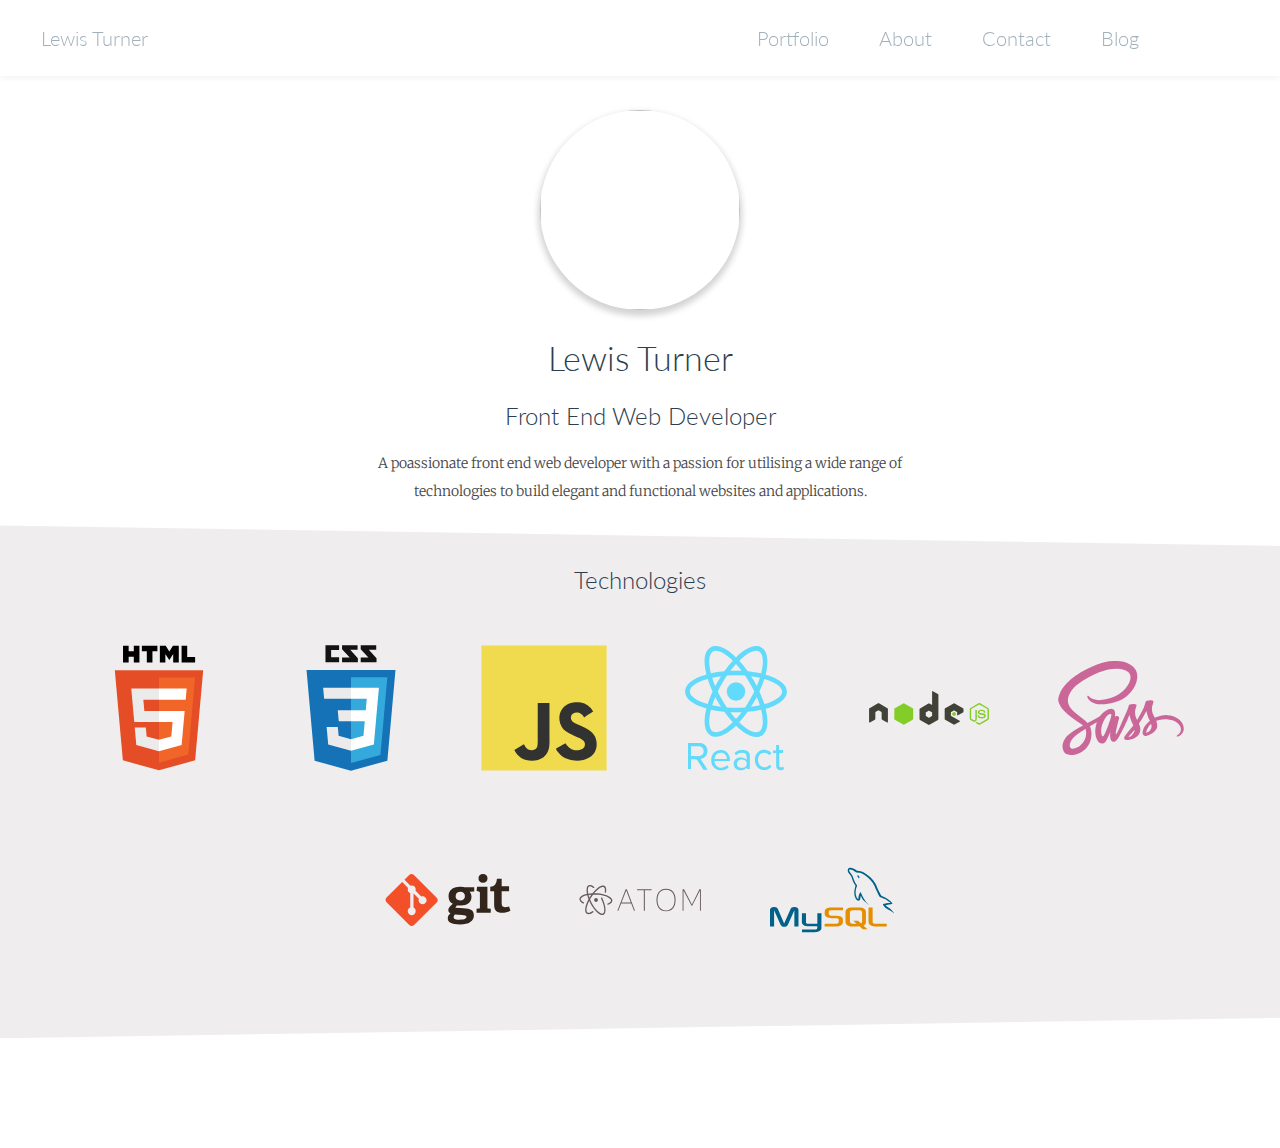
==== index.html @ ad84aa01 "added technologies" ====
<!DOCTYPE html>
<html>
  <head>
    <meta name="viewport" content="width=device-width, initial-scale=1.0">
    <link rel="stylesheet" href="https://fonts.googleapis.com/css?family=Lato|Merriweather">
    <link rel="stylesheet" href="css/normalize.css">
    <link rel="stylesheet" href="css/index.css">
    <title>Lewis Turner - Web Developer</title>
  </head>
  <body>
    <div class="mobileNavContainer">
      <div class="mobileTopBar">
        <a href="index.html">Lewis Turner</a>
        <div class="mobileNavButton closed">
          <div class="one"></div>
          <div class="two"></div>
          <div class="three"></div>
        </div>
      </div>
      <div class="mobileNavWrapper closed">
        <ul class="mobileNav">
          <li><a href="#">Portfolio</a></li>
          <li><a href="#">About</a></li>
          <li><a href="#">Contact</a></li>
          <li><a href="#">Blog</a></li>
        </ul>
      </div>
    </div>
    <div class="navContainer">
      <ul class="nav">
        <li class="name"><a href="index.html">Lewis Turner</a></li>
        <li><a href="#">Portfolio</a></li>
        <li><a href="#">About</a></li>
        <li><a href="#">Contact</a></li>
        <li><a href="#">Blog</a></li>
      </ul>
    </div>
    <div class="bodyContainer">
      <div class="section white header">
        <div class="content">
          <img src="img/me.jpg" class="me"/>
          <h1>Lewis Turner</h1>
          <h2>Front End Web Developer</h2>
          <p class="personalStatement">A poassionate front end web developer with a passion for utilising a wide range of technologies to build elegant and functional websites and applications.</p>
        </div>
      </div>
      <div class="section grey technologies">
        <h2>Technologies</h2>
        <div class="listOfTechnologies">
          <img src="./img/devicons/html5-original-wordmark.svg" class="devicon" />
          <img src="./img/devicons/css3-original-wordmark.svg" class="devicon" />
          <img src="./img/devicons/javascript-original.svg" class="devicon" />
          <img src="./img/devicons/react-original-wordmark.svg" class="devicon" />
          <img src="./img/devicons/nodejs-original-wordmark.svg" class="devicon" />
          <img src="./img/devicons/sass-original.svg" class="devicon" />
          <img src="./img/devicons/git-original-wordmark.svg" class="devicon" />
          <img src="./img/devicons/atom-original-wordmark.svg" class="devicon"/>
          <img src="./img/devicons/mysql-original-wordmark.svg" class="devicon" />
        </div>
      </div>
      <div class="section white header"></div>
      <div class="section grey"></div>
    </div>
    <script src="https://ajax.googleapis.com/ajax/libs/jquery/3.1.1/jquery.min.js"></script>
    <script src="js/index.js"></script>
  </body>
</html>
---- css/index.css ----
h1 {
  color: #2c3e50;
  font-family: "Lato", sans-serif;
  font-size: 34px;
  font-weight: 300; }

h2 {
  color: #2c3e50;
  font-family: "Lato", sans-serif;
  font-size: 24px;
  font-weight: 300; }

h3 {
  color: #2c3e50;
  font-family: "Lato", sans-serif;
  font-size: 20px;
  font-weight: 300; }

p {
  color: #474747;
  font-family: "Merriweather", sans-serif;
  font-size: 14px;
  font-weight: 300;
  line-height: 28px; }

a {
  color: #93ca44;
  font-family: "Lato", sans-serif;
  font-size: 20px;
  font-weight: 600;
  text-decoration: none; }

.listOfTechnologies {
  text-align: center; }
  .listOfTechnologies .devicon {
    width: 20%;
    padding: 10px 10px; }
    @media (min-width: 641px) {
      .listOfTechnologies .devicon {
        width: 15%;
        padding: 15px 15px; } }
    @media (min-width: 1025px) {
      .listOfTechnologies .devicon {
        width: 10%;
        padding: 30px 30px; } }

.section.grey {
  background-color: #efeded;
  clip-path: polygon(0 0%, 100% 4%, 100% 96%, 0% 100%); }

.bodyContainer {
  transition: transform .5s ease-out; }
  .bodyContainer.open {
    transform: translateX(-50%); }
  .bodyContainer.closed {
    transform: translateX(0); }
  .bodyContainer .header {
    margin-top: 60px !important; }

.navContainer {
  display: none; }

.mobileNavContainer {
  display: block;
  background-color: white;
  position: fixed;
  top: 0;
  width: 100%;
  z-index: 10; }
  .mobileNavContainer .mobileTopBar {
    height: 44px;
    box-shadow: 0 2px 6px rgba(0, 0, 0, 0.05);
    z-index: 5; }
    .mobileNavContainer .mobileTopBar a {
      color: #a1b1bc;
      font-weight: 300;
      display: inline-block;
      padding: 10px 25px;
      float: left; }
    .mobileNavContainer .mobileTopBar .mobileNavButton {
      display: inline-block;
      position: fixed;
      top: 0;
      right: 0;
      height: 44px;
      width: 44px;
      transition: margin-right .5s ease-out; }
      .mobileNavContainer .mobileTopBar .mobileNavButton.open {
        margin-right: 50%; }
        .mobileNavContainer .mobileTopBar .mobileNavButton.open .one {
          transform: rotate(405deg) translate(12px, 4px); }
        .mobileNavContainer .mobileTopBar .mobileNavButton.open .two {
          display: none; }
        .mobileNavContainer .mobileTopBar .mobileNavButton.open .three {
          transform: rotate(-405deg) translate(3px, 4px); }
      .mobileNavContainer .mobileTopBar .mobileNavButton.closed {
        margin-right: 0; }
        .mobileNavContainer .mobileTopBar .mobileNavButton.closed .two {
          display: block; }
      .mobileNavContainer .mobileTopBar .mobileNavButton .one, .mobileNavContainer .mobileTopBar .mobileNavButton .two, .mobileNavContainer .mobileTopBar .mobileNavButton .three {
        height: 5px;
        width: 35px;
        border-radius: 100px;
        background-color: #efeded;
        margin-top: 5px;
        transition: transform .5s ease-out; }
      .mobileNavContainer .mobileTopBar .mobileNavButton .one {
        margin-top: 9px; }
  .mobileNavContainer .mobileNavWrapper {
    box-shadow: 13px 0 10px 10px black;
    width: 50%;
    height: 100vh;
    position: fixed;
    right: 0;
    top: 0;
    transition: margin-right .5s ease-out;
    background-color: #474747; }
    .mobileNavContainer .mobileNavWrapper.closed {
      margin-right: -50%; }
    .mobileNavContainer .mobileNavWrapper.open {
      margin-right: 0; }
    .mobileNavContainer .mobileNavWrapper .mobileNav {
      display: flex;
      flex-direction: column;
      justify-content: flex-end;
      align-items: flex-end; }
      .mobileNavContainer .mobileNavWrapper .mobileNav li {
        list-style-type: none;
        padding: 10px 25px; }
        .mobileNavContainer .mobileNavWrapper .mobileNav li a {
          color: #a1b1bc;
          font-weight: 300; }
          .mobileNavContainer .mobileNavWrapper .mobileNav li a:hover {
            color: #1abc9c; }

@media (min-width: 641px) {
  .bodyContainer .header {
    margin-top: 110px !important; }

  .mobileNavContainer {
    display: none; }

  .navContainer {
    display: block;
    background-color: white;
    height: auto;
    float: none;
    box-shadow: 0 2px 6px rgba(0, 0, 0, 0.05);
    position: fixed;
    top: 0;
    width: 100%;
    z-index: 10; }
    .navContainer .nav {
      display: flex;
      flex-direction: row;
      justify-content: flex-end;
      margin-top: 0;
      margin-bottom: 0;
      padding: 16px;
      transition: padding 0.25s; }
      .navContainer .nav.notTop {
        padding-top: 0;
        padding-bottom: 0; }
      .navContainer .nav li {
        list-style-type: none;
        padding: 10px 25px; }
        .navContainer .nav li.name {
          margin-right: auto; }
        .navContainer .nav li a {
          color: #a1b1bc;
          font-weight: 300; }
          .navContainer .nav li a:hover {
            color: #1abc9c; } }
@media (min-width: 1025px) {
  body .navContainer .nav {
    margin-right: 100px; } }
.bodyContainer .section .content {
  text-align: center; }
.bodyContainer .section.header .me {
  height: 150px;
  width: 150px;
  border-radius: 100%;
  box-shadow: 0 4px 6px 2px lightGrey; }
.bodyContainer .section.header .personalStatement {
  margin: auto;
  padding-left: 10%;
  padding-right: 10%;
  margin-bottom: 20px; }
.bodyContainer .section.technologies h2 {
  padding-top: 40px;
  text-align: center; }
.bodyContainer .section.technologies .listOfTechnologies {
  padding-bottom: 40px; }

@media (min-width: 641px) {
  .bodyContainer .section.header .me {
    height: 200px;
    width: 200px; }
  .bodyContainer .section.header .personalStatement {
    width: 550px; } }

/*# sourceMappingURL=index.css.map */
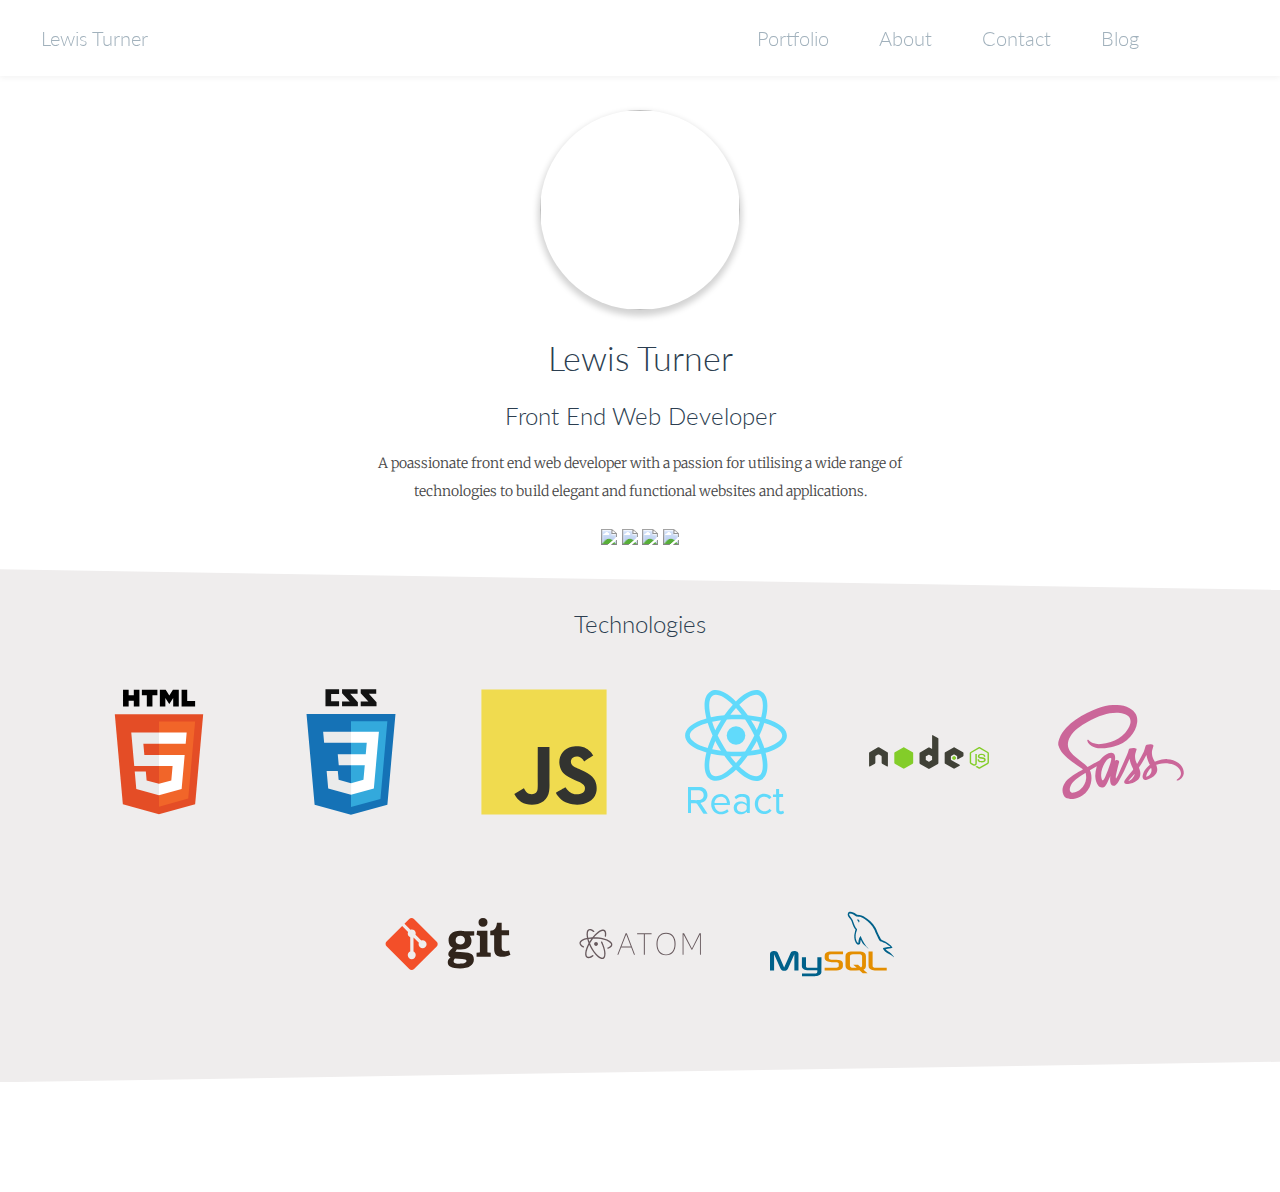
==== commit 682c2989: "added extra pages and links, seperated out nav.js into seperate file" ====
--- a/index.html
+++ b/index.html
@@ -19,20 +19,20 @@
       </div>
       <div class="mobileNavWrapper closed">
         <ul class="mobileNav">
-          <li><a href="#">Portfolio</a></li>
-          <li><a href="#">About</a></li>
-          <li><a href="#">Contact</a></li>
-          <li><a href="#">Blog</a></li>
+          <li><a href="./html/portfolio.html">Portfolio</a></li>
+          <li><a href="./html/about.html">About</a></li>
+          <li><a href="#" class="contact">Contact</a></li>
+          <li><a href="./html/blog.html">Blog</a></li>
         </ul>
       </div>
     </div>
     <div class="navContainer">
       <ul class="nav">
         <li class="name"><a href="index.html">Lewis Turner</a></li>
-        <li><a href="#">Portfolio</a></li>
-        <li><a href="#">About</a></li>
-        <li><a href="#">Contact</a></li>
-        <li><a href="#">Blog</a></li>
+        <li><a href="./html/portfolio.html">Portfolio</a></li>
+        <li><a href="./html/about.html">About</a></li>
+        <li><a href="#" class="contact">Contact</a></li>
+        <li><a href="./html/blog.html">Blog</a></li>
       </ul>
     </div>
     <div class="bodyContainer">
@@ -42,26 +42,39 @@
           <h1>Lewis Turner</h1>
           <h2>Front End Web Developer</h2>
           <p class="personalStatement">A poassionate front end web developer with a passion for utilising a wide range of technologies to build elegant and functional websites and applications.</p>
+          <a href="mailto:lewjturner@gmail.com" target="_blank"><img src="./img/devicons/at.svg" class="email"/></a>
+          <a href="https://github.com/lewjt" target="_blank"><img src="./img/devicons/github-original-wordmark.svg" class="github"/></a>
+          <a href="https://www.linkedin.com/in/lewis-turner-26796213b/" target="_blank"><img src="./img/devicons/In-2C-41px-R.png" class="linkedin" /></a>
+          <a href="https://www.instagram.com/lewjt/" target="_blank"><img src="./img/devicons/instagram.png" class="instagram"/></a>
         </div>
       </div>
       <div class="section grey technologies">
-        <h2>Technologies</h2>
-        <div class="listOfTechnologies">
-          <img src="./img/devicons/html5-original-wordmark.svg" class="devicon" />
-          <img src="./img/devicons/css3-original-wordmark.svg" class="devicon" />
-          <img src="./img/devicons/javascript-original.svg" class="devicon" />
-          <img src="./img/devicons/react-original-wordmark.svg" class="devicon" />
-          <img src="./img/devicons/nodejs-original-wordmark.svg" class="devicon" />
-          <img src="./img/devicons/sass-original.svg" class="devicon" />
-          <img src="./img/devicons/git-original-wordmark.svg" class="devicon" />
-          <img src="./img/devicons/atom-original-wordmark.svg" class="devicon"/>
-          <img src="./img/devicons/mysql-original-wordmark.svg" class="devicon" />
+        <div class="content">
+          <h2>Technologies</h2>
+          <div class="listOfTechnologies">
+            <img src="./img/devicons/html5-original-wordmark.svg" class="devicon" />
+            <img src="./img/devicons/css3-original-wordmark.svg" class="devicon" />
+            <img src="./img/devicons/javascript-original.svg" class="devicon" />
+            <img src="./img/devicons/react-original-wordmark.svg" class="devicon" />
+            <img src="./img/devicons/nodejs-original-wordmark.svg" class="devicon" />
+            <img src="./img/devicons/sass-original.svg" class="devicon" />
+            <img src="./img/devicons/git-original-wordmark.svg" class="devicon" />
+            <img src="./img/devicons/atom-original-wordmark.svg" class="devicon"/>
+            <img src="./img/devicons/mysql-original-wordmark.svg" class="devicon" />
+          </div>
         </div>
       </div>
-      <div class="section white header"></div>
-      <div class="section grey"></div>
+      <div class="section white header">
+        <div class="content">
+        </div>
+      </div>
+      <div class="section grey">
+        <div class="content">
+        </div>
+      </div>
     </div>
     <script src="https://ajax.googleapis.com/ajax/libs/jquery/3.1.1/jquery.min.js"></script>
     <script src="js/index.js"></script>
+    <script src="js/nav.js"></script>
   </body>
 </html>
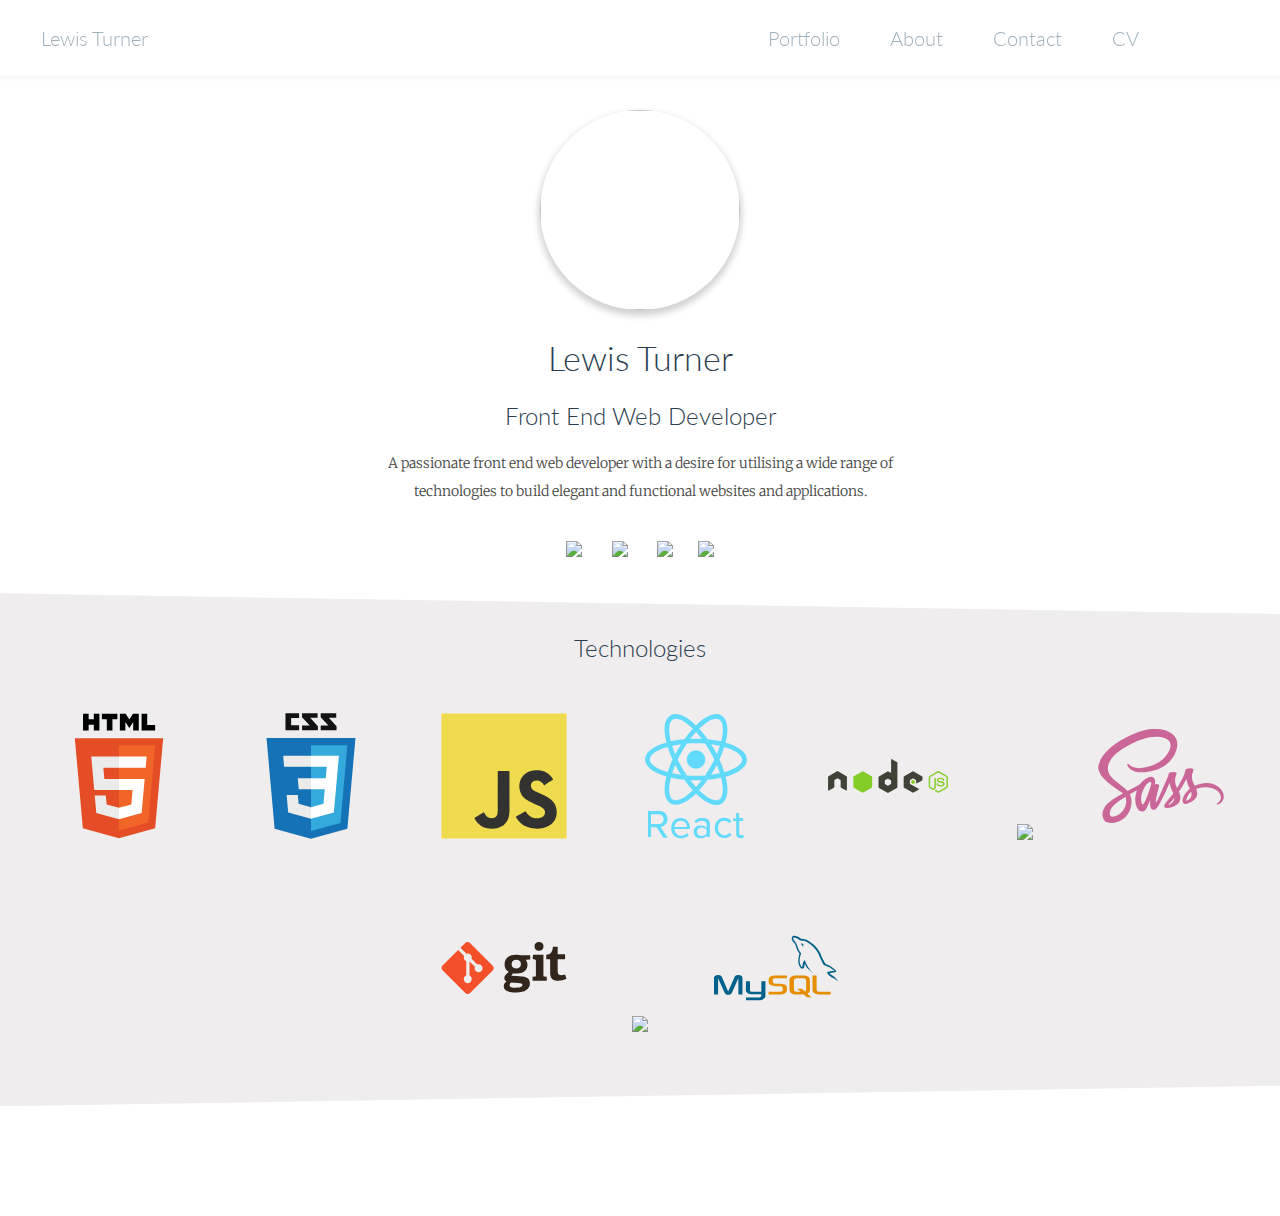
==== commit e12c86db: "added portfolio content and started styling and accordion" ====
--- a/index.html
+++ b/index.html
@@ -22,7 +22,7 @@
           <li><a href="./html/portfolio.html">Portfolio</a></li>
           <li><a href="./html/about.html">About</a></li>
           <li><a href="#" class="contact">Contact</a></li>
-          <li><a href="./html/blog.html">Blog</a></li>
+          <li><a href="CV.pdf" target="_">CV</a></li>
         </ul>
       </div>
     </div>
@@ -32,7 +32,7 @@
         <li><a href="./html/portfolio.html">Portfolio</a></li>
         <li><a href="./html/about.html">About</a></li>
         <li><a href="#" class="contact">Contact</a></li>
-        <li><a href="./html/blog.html">Blog</a></li>
+        <li><a href="CV.pdf" target="_blank">CV</a></li>
       </ul>
     </div>
     <div class="bodyContainer">
@@ -41,11 +41,13 @@
           <img src="img/me.jpg" class="me"/>
           <h1>Lewis Turner</h1>
           <h2>Front End Web Developer</h2>
-          <p class="personalStatement">A poassionate front end web developer with a passion for utilising a wide range of technologies to build elegant and functional websites and applications.</p>
-          <a href="mailto:lewjturner@gmail.com" target="_blank"><img src="./img/devicons/at.svg" class="email"/></a>
-          <a href="https://github.com/lewjt" target="_blank"><img src="./img/devicons/github-original-wordmark.svg" class="github"/></a>
-          <a href="https://www.linkedin.com/in/lewis-turner-26796213b/" target="_blank"><img src="./img/devicons/In-2C-41px-R.png" class="linkedin" /></a>
-          <a href="https://www.instagram.com/lewjt/" target="_blank"><img src="./img/devicons/instagram.png" class="instagram"/></a>
+          <p class="personalStatement">A passionate front end web developer with a desire for utilising a wide range of technologies to build elegant and functional websites and applications.</p>
+          <div class="contactDiv">
+            <a href="mailto:lewis@lewiscodes.com" target="_blank"><img src="./img/devicons/at.svg" class="email"/></a>
+            <a href="https://github.com/lewjt" target="_blank"><img src="./img/devicons/github-original-wordmark.svg" class="github"/></a>
+            <a href="https://www.linkedin.com/in/lewis-turner-26796213b/" target="_blank"><img src="./img/devicons/In-2C-41px-R.png" class="linkedin" /></a>
+            <a href="https://www.instagram.com/lewjt/" target="_blank"><img src="./img/devicons/instagram.png" class="instagram"/></a>
+          </div>
         </div>
       </div>
       <div class="section grey technologies">
@@ -57,9 +59,10 @@
             <img src="./img/devicons/javascript-original.svg" class="devicon" />
             <img src="./img/devicons/react-original-wordmark.svg" class="devicon" />
             <img src="./img/devicons/nodejs-original-wordmark.svg" class="devicon" />
+            <img src="./img/devicons/jquery-original-wordmark.svg" class="devicon" />
             <img src="./img/devicons/sass-original.svg" class="devicon" />
             <img src="./img/devicons/git-original-wordmark.svg" class="devicon" />
-            <img src="./img/devicons/atom-original-wordmark.svg" class="devicon"/>
+            <img src="./img/devicons/visualstudio-plain-wordmark.svg" class="devicon"/>
             <img src="./img/devicons/mysql-original-wordmark.svg" class="devicon" />
           </div>
         </div>
--- a/css/index.css
+++ b/css/index.css
@@ -2,63 +2,81 @@
   color: #2c3e50;
   font-family: "Lato", sans-serif;
   font-size: 34px;
-  font-weight: 300; }
+  font-weight: 300;
+}
 
 h2 {
   color: #2c3e50;
   font-family: "Lato", sans-serif;
   font-size: 24px;
-  font-weight: 300; }
+  font-weight: 300;
+}
 
 h3 {
   color: #2c3e50;
   font-family: "Lato", sans-serif;
   font-size: 20px;
-  font-weight: 300; }
+  font-weight: 300;
+}
 
 p {
   color: #474747;
   font-family: "Merriweather", sans-serif;
   font-size: 14px;
   font-weight: 300;
-  line-height: 28px; }
+  line-height: 28px;
+}
 
 a {
   color: #93ca44;
+  cursor: pointer;
   font-family: "Lato", sans-serif;
   font-size: 20px;
   font-weight: 600;
-  text-decoration: none; }
+  text-decoration: none;
+}
 
 .listOfTechnologies {
-  text-align: center; }
+  text-align: center;
+}
+.listOfTechnologies .devicon {
+  width: 20%;
+  padding: 10px 10px;
+}
+@media (min-width: 641px) {
   .listOfTechnologies .devicon {
-    width: 20%;
-    padding: 10px 10px; }
-    @media (min-width: 641px) {
-      .listOfTechnologies .devicon {
-        width: 15%;
-        padding: 15px 15px; } }
-    @media (min-width: 1025px) {
-      .listOfTechnologies .devicon {
-        width: 10%;
-        padding: 30px 30px; } }
+    width: 15%;
+    padding: 15px 15px;
+  }
+}
+@media (min-width: 1025px) {
+  .listOfTechnologies .devicon {
+    width: 10%;
+    padding: 30px 30px;
+  }
+}
 
 .section.grey {
   background-color: #efeded;
-  clip-path: polygon(0 0%, 100% 4%, 100% 96%, 0% 100%); }
+  clip-path: polygon(0 0%, 100% 4%, 100% 96%, 0% 100%);
+}
 
 .bodyContainer {
-  transition: transform .5s ease-out; }
-  .bodyContainer.open {
-    transform: translateX(-50%); }
-  .bodyContainer.closed {
-    transform: translateX(0); }
-  .bodyContainer .header {
-    margin-top: 60px !important; }
+  transition: transform 0.5s ease-out;
+}
+.bodyContainer.open {
+  transform: translateX(-50%);
+}
+.bodyContainer.closed {
+  transform: translateX(0);
+}
+.bodyContainer .header {
+  margin-top: 60px !important;
+}
 
 .navContainer {
-  display: none; }
+  display: none;
+}
 
 .mobileNavContainer {
   display: block;
@@ -66,79 +84,100 @@
   position: fixed;
   top: 0;
   width: 100%;
-  z-index: 10; }
-  .mobileNavContainer .mobileTopBar {
-    height: 44px;
-    box-shadow: 0 2px 6px rgba(0, 0, 0, 0.05);
-    z-index: 5; }
-    .mobileNavContainer .mobileTopBar a {
-      color: #a1b1bc;
-      font-weight: 300;
-      display: inline-block;
-      padding: 10px 25px;
-      float: left; }
-    .mobileNavContainer .mobileTopBar .mobileNavButton {
-      display: inline-block;
-      position: fixed;
-      top: 0;
-      right: 0;
-      height: 44px;
-      width: 44px;
-      transition: margin-right .5s ease-out; }
-      .mobileNavContainer .mobileTopBar .mobileNavButton.open {
-        margin-right: 50%; }
-        .mobileNavContainer .mobileTopBar .mobileNavButton.open .one {
-          transform: rotate(405deg) translate(12px, 4px); }
-        .mobileNavContainer .mobileTopBar .mobileNavButton.open .two {
-          display: none; }
-        .mobileNavContainer .mobileTopBar .mobileNavButton.open .three {
-          transform: rotate(-405deg) translate(3px, 4px); }
-      .mobileNavContainer .mobileTopBar .mobileNavButton.closed {
-        margin-right: 0; }
-        .mobileNavContainer .mobileTopBar .mobileNavButton.closed .two {
-          display: block; }
-      .mobileNavContainer .mobileTopBar .mobileNavButton .one, .mobileNavContainer .mobileTopBar .mobileNavButton .two, .mobileNavContainer .mobileTopBar .mobileNavButton .three {
-        height: 5px;
-        width: 35px;
-        border-radius: 100px;
-        background-color: #efeded;
-        margin-top: 5px;
-        transition: transform .5s ease-out; }
-      .mobileNavContainer .mobileTopBar .mobileNavButton .one {
-        margin-top: 9px; }
-  .mobileNavContainer .mobileNavWrapper {
-    box-shadow: 13px 0 10px 10px black;
-    width: 50%;
-    height: 100vh;
-    position: fixed;
-    right: 0;
-    top: 0;
-    transition: margin-right .5s ease-out;
-    background-color: #474747; }
-    .mobileNavContainer .mobileNavWrapper.closed {
-      margin-right: -50%; }
-    .mobileNavContainer .mobileNavWrapper.open {
-      margin-right: 0; }
-    .mobileNavContainer .mobileNavWrapper .mobileNav {
-      display: flex;
-      flex-direction: column;
-      justify-content: flex-end;
-      align-items: flex-end; }
-      .mobileNavContainer .mobileNavWrapper .mobileNav li {
-        list-style-type: none;
-        padding: 10px 25px; }
-        .mobileNavContainer .mobileNavWrapper .mobileNav li a {
-          color: #a1b1bc;
-          font-weight: 300; }
-          .mobileNavContainer .mobileNavWrapper .mobileNav li a:hover {
-            color: #1abc9c; }
+  z-index: 10;
+}
+.mobileNavContainer .mobileTopBar {
+  height: 44px;
+  box-shadow: 0 2px 6px rgba(0, 0, 0, 0.05);
+  z-index: 5;
+}
+.mobileNavContainer .mobileTopBar a {
+  color: #a1b1bc;
+  font-weight: 300;
+  display: inline-block;
+  padding: 10px 25px;
+  float: left;
+}
+.mobileNavContainer .mobileTopBar .mobileNavButton {
+  display: inline-block;
+  position: fixed;
+  top: 0;
+  right: 0;
+  height: 44px;
+  width: 44px;
+  transition: margin-right 0.5s ease-out;
+}
+.mobileNavContainer .mobileTopBar .mobileNavButton.open {
+  margin-right: 50%;
+}
+.mobileNavContainer .mobileTopBar .mobileNavButton.open .one {
+  transform: rotate(405deg) translate(12px, 4px);
+}
+.mobileNavContainer .mobileTopBar .mobileNavButton.open .two {
+  display: none;
+}
+.mobileNavContainer .mobileTopBar .mobileNavButton.open .three {
+  transform: rotate(-405deg) translate(3px, 4px);
+}
+.mobileNavContainer .mobileTopBar .mobileNavButton.closed {
+  margin-right: 0;
+}
+.mobileNavContainer .mobileTopBar .mobileNavButton.closed .two {
+  display: block;
+}
+.mobileNavContainer .mobileTopBar .mobileNavButton .one, .mobileNavContainer .mobileTopBar .mobileNavButton .two, .mobileNavContainer .mobileTopBar .mobileNavButton .three {
+  height: 5px;
+  width: 35px;
+  border-radius: 100px;
+  background-color: #efeded;
+  margin-top: 5px;
+  transition: transform 0.5s ease-out;
+}
+.mobileNavContainer .mobileTopBar .mobileNavButton .one {
+  margin-top: 9px;
+}
+.mobileNavContainer .mobileNavWrapper {
+  box-shadow: 13px 0 10px 10px black;
+  width: 50%;
+  height: 100vh;
+  position: fixed;
+  right: 0;
+  top: 0;
+  transition: margin-right 0.5s ease-out;
+  background-color: #474747;
+}
+.mobileNavContainer .mobileNavWrapper.closed {
+  margin-right: -50%;
+}
+.mobileNavContainer .mobileNavWrapper.open {
+  margin-right: 0;
+}
+.mobileNavContainer .mobileNavWrapper .mobileNav {
+  display: flex;
+  flex-direction: column;
+  justify-content: flex-end;
+  align-items: flex-end;
+}
+.mobileNavContainer .mobileNavWrapper .mobileNav li {
+  list-style-type: none;
+  padding: 10px 25px;
+}
+.mobileNavContainer .mobileNavWrapper .mobileNav li a {
+  color: #a1b1bc;
+  font-weight: 300;
+}
+.mobileNavContainer .mobileNavWrapper .mobileNav li a:hover {
+  color: #1abc9c;
+}
 
 @media (min-width: 641px) {
   .bodyContainer .header {
-    margin-top: 110px !important; }
+    margin-top: 110px !important;
+  }
 
   .mobileNavContainer {
-    display: none; }
+    display: none;
+  }
 
   .navContainer {
     display: block;
@@ -149,54 +188,93 @@
     position: fixed;
     top: 0;
     width: 100%;
-    z-index: 10; }
-    .navContainer .nav {
-      display: flex;
-      flex-direction: row;
-      justify-content: flex-end;
-      margin-top: 0;
-      margin-bottom: 0;
-      padding: 16px;
-      transition: padding 0.25s; }
-      .navContainer .nav.notTop {
-        padding-top: 0;
-        padding-bottom: 0; }
-      .navContainer .nav li {
-        list-style-type: none;
-        padding: 10px 25px; }
-        .navContainer .nav li.name {
-          margin-right: auto; }
-        .navContainer .nav li a {
-          color: #a1b1bc;
-          font-weight: 300; }
-          .navContainer .nav li a:hover {
-            color: #1abc9c; } }
+    z-index: 10;
+  }
+  .navContainer .nav {
+    display: flex;
+    flex-direction: row;
+    justify-content: flex-end;
+    margin-top: 0;
+    margin-bottom: 0;
+    padding: 16px;
+    transition: padding 0.25s;
+  }
+  .navContainer .nav.notTop {
+    padding-top: 0;
+    padding-bottom: 0;
+  }
+  .navContainer .nav li {
+    list-style-type: none;
+    padding: 10px 25px;
+  }
+  .navContainer .nav li.name {
+    margin-right: auto;
+  }
+  .navContainer .nav li a {
+    color: #a1b1bc;
+    font-weight: 300;
+  }
+  .navContainer .nav li a:hover {
+    color: #1abc9c;
+  }
+}
 @media (min-width: 1025px) {
   body .navContainer .nav {
-    margin-right: 100px; } }
+    margin-right: 100px;
+  }
+}
 .bodyContainer .section .content {
-  text-align: center; }
+  text-align: center;
+}
 .bodyContainer .section.header .me {
-  height: 150px;
-  width: 150px;
+  height: 135px;
+  width: 135px;
   border-radius: 100%;
-  box-shadow: 0 4px 6px 2px lightGrey; }
+  box-shadow: 0 4px 6px 2px lightGrey;
+}
+.bodyContainer .section.header .github {
+  width: 40px;
+  margin-right: 25px;
+}
+.bodyContainer .section.header .email {
+  width: 40px;
+  margin-right: 25px;
+}
+.bodyContainer .section.header .instagram {
+  width: 40px;
+  margin-left: 20px;
+}
 .bodyContainer .section.header .personalStatement {
   margin: auto;
   padding-left: 10%;
   padding-right: 10%;
-  margin-bottom: 20px; }
+  margin-bottom: 20px;
+}
+.bodyContainer .section.header .contactDiv {
+  border: 2px solid white;
+  display: inline-block;
+  padding: 10px;
+  transition: border-color 0.5s;
+}
+.bodyContainer .section.header .contactDiv.flash {
+  border-color: red;
+}
 .bodyContainer .section.technologies h2 {
   padding-top: 40px;
-  text-align: center; }
+  text-align: center;
+}
 .bodyContainer .section.technologies .listOfTechnologies {
-  padding-bottom: 40px; }
+  padding-bottom: 40px;
+}
 
 @media (min-width: 641px) {
   .bodyContainer .section.header .me {
     height: 200px;
-    width: 200px; }
+    width: 200px;
+  }
   .bodyContainer .section.header .personalStatement {
-    width: 550px; } }
+    width: 550px;
+  }
+}
 
 /*# sourceMappingURL=index.css.map */
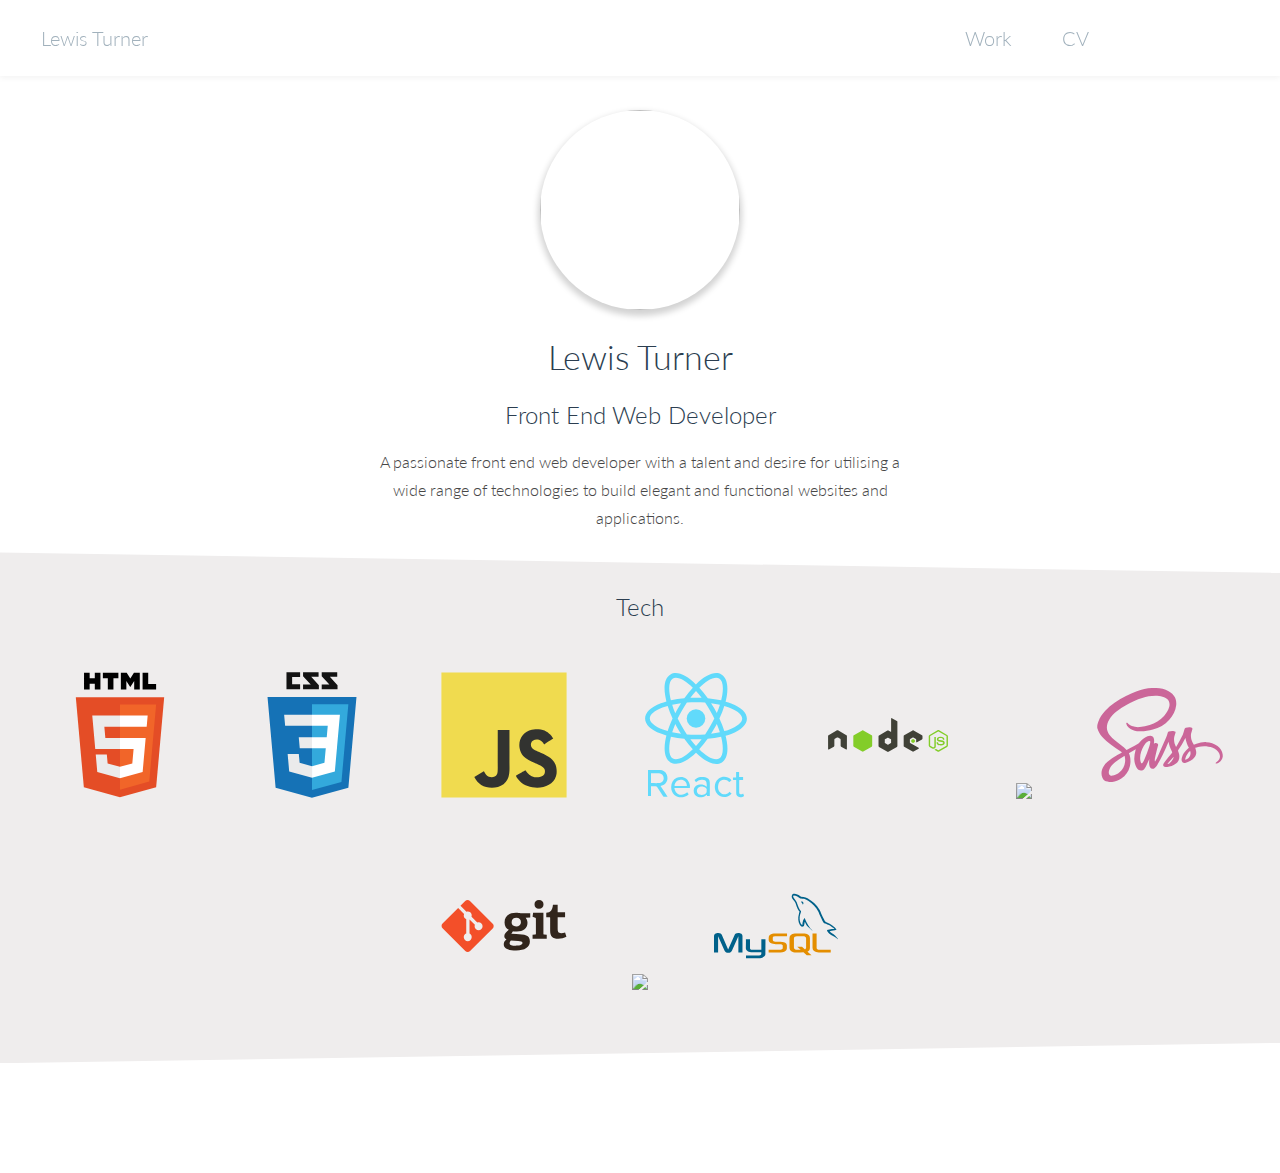
==== commit cc5146f1: "site tidy, replace svg with fontawesome" ====
--- a/index.html
+++ b/index.html
@@ -1,8 +1,10 @@
 <!DOCTYPE html>
 <html>
   <head>
+    <link rel="shortcut icon" href="./favicon.ico" type="image/x-icon">
     <meta name="viewport" content="width=device-width, initial-scale=1.0">
-    <link rel="stylesheet" href="https://fonts.googleapis.com/css?family=Lato|Merriweather">
+    <link rel="stylesheet" href="https://use.fontawesome.com/releases/v5.7.2/css/all.css" integrity="sha384-fnmOCqbTlWIlj8LyTjo7mOUStjsKC4pOpQbqyi7RrhN7udi9RwhKkMHpvLbHG9Sr" crossorigin="anonymous">
+    <link rel="stylesheet" href="https://fonts.googleapis.com/css?family=Lato">
     <link rel="stylesheet" href="css/normalize.css">
     <link rel="stylesheet" href="css/index.css">
     <title>Lewis Turner - Web Developer</title>
@@ -19,40 +21,36 @@
       </div>
       <div class="mobileNavWrapper closed">
         <ul class="mobileNav">
-          <li><a href="./html/portfolio.html">Portfolio</a></li>
-          <li><a href="./html/about.html">About</a></li>
-          <li><a href="#" class="contact">Contact</a></li>
-          <li><a href="CV.pdf" target="_">CV</a></li>
+        <li><a href="./html/portfolio.html">Work</a></li>
+        <li><a href="CV.pdf" target="_blank">CV</a></li>
+        <li><a href="mailto:lewis@lewiscodes.com" target="_blank"><i class="fas fa-at"></i></a></li>
+        <li><a href="https://github.com/lewiscodes" target="_blank"><i class="fab fa-github"></i></a></li>
+        <li><a href="https://www.linkedin.com/in/lewis-turner-26796213b/" target="_blank"><i class="fab fa-linkedin"></i></a></li>
         </ul>
       </div>
     </div>
     <div class="navContainer">
       <ul class="nav">
-        <li class="name"><a href="index.html">Lewis Turner</a></li>
-        <li><a href="./html/portfolio.html">Portfolio</a></li>
-        <li><a href="./html/about.html">About</a></li>
-        <li><a href="#" class="contact">Contact</a></li>
+        <li class="name"><a>Lewis Turner</a></li>
+        <li><a href="./html/portfolio.html">Work</a></li>
         <li><a href="CV.pdf" target="_blank">CV</a></li>
+        <li><a href="mailto:lewis@lewiscodes.com" target="_blank"><i class="fas fa-at"></i></a></li>
+        <li><a href="https://github.com/lewiscodes" target="_blank"><i class="fab fa-github"></i></a></li>
+        <li><a href="https://www.linkedin.com/in/lewis-turner-26796213b/" target="_blank"><i class="fab fa-linkedin"></i></a></li>
       </ul>
     </div>
     <div class="bodyContainer">
       <div class="section white header">
         <div class="content">
-          <img src="img/me.jpg" class="me"/>
+          <img src="img/me_img.jpg" class="me"/>
           <h1>Lewis Turner</h1>
           <h2>Front End Web Developer</h2>
-          <p class="personalStatement">A passionate front end web developer with a desire for utilising a wide range of technologies to build elegant and functional websites and applications.</p>
-          <div class="contactDiv">
-            <a href="mailto:lewis@lewiscodes.com" target="_blank"><img src="./img/devicons/at.svg" class="email"/></a>
-            <a href="https://github.com/lewjt" target="_blank"><img src="./img/devicons/github-original-wordmark.svg" class="github"/></a>
-            <a href="https://www.linkedin.com/in/lewis-turner-26796213b/" target="_blank"><img src="./img/devicons/In-2C-41px-R.png" class="linkedin" /></a>
-            <a href="https://www.instagram.com/lewjt/" target="_blank"><img src="./img/devicons/instagram.png" class="instagram"/></a>
-          </div>
+          <p class="personalStatement">A passionate front end web developer with a talent and desire for utilising a wide range of technologies to build elegant and functional websites and applications.</p>
         </div>
       </div>
       <div class="section grey technologies">
         <div class="content">
-          <h2>Technologies</h2>
+          <h2>Tech</h2>
           <div class="listOfTechnologies">
             <img src="./img/devicons/html5-original-wordmark.svg" class="devicon" />
             <img src="./img/devicons/css3-original-wordmark.svg" class="devicon" />
--- a/css/index.css
+++ b/css/index.css
@@ -1,28 +1,33 @@
+* {
+  font-family: "Lato", sans-serif;
+}
+
 h1 {
   color: #2c3e50;
-  font-family: "Lato", sans-serif;
   font-size: 34px;
   font-weight: 300;
 }
 
 h2 {
   color: #2c3e50;
-  font-family: "Lato", sans-serif;
-  font-size: 24px;
-  font-weight: 300;
+  font-size: 18px;
+  font-weight: 300;
+}
+@media (min-width: 641px) {
+  h2 {
+    font-size: 24px;
+  }
 }
 
 h3 {
   color: #2c3e50;
-  font-family: "Lato", sans-serif;
   font-size: 20px;
   font-weight: 300;
 }
 
 p {
   color: #474747;
-  font-family: "Merriweather", sans-serif;
-  font-size: 14px;
+  font-size: 16px;
   font-weight: 300;
   line-height: 28px;
 }
@@ -30,7 +35,6 @@
 a {
   color: #93ca44;
   cursor: pointer;
-  font-family: "Lato", sans-serif;
   font-size: 20px;
   font-weight: 600;
   text-decoration: none;
@@ -218,11 +222,6 @@
     color: #1abc9c;
   }
 }
-@media (min-width: 1025px) {
-  body .navContainer .nav {
-    margin-right: 100px;
-  }
-}
 .bodyContainer .section .content {
   text-align: center;
 }
@@ -250,15 +249,6 @@
   padding-right: 10%;
   margin-bottom: 20px;
 }
-.bodyContainer .section.header .contactDiv {
-  border: 2px solid white;
-  display: inline-block;
-  padding: 10px;
-  transition: border-color 0.5s;
-}
-.bodyContainer .section.header .contactDiv.flash {
-  border-color: red;
-}
 .bodyContainer .section.technologies h2 {
   padding-top: 40px;
   text-align: center;
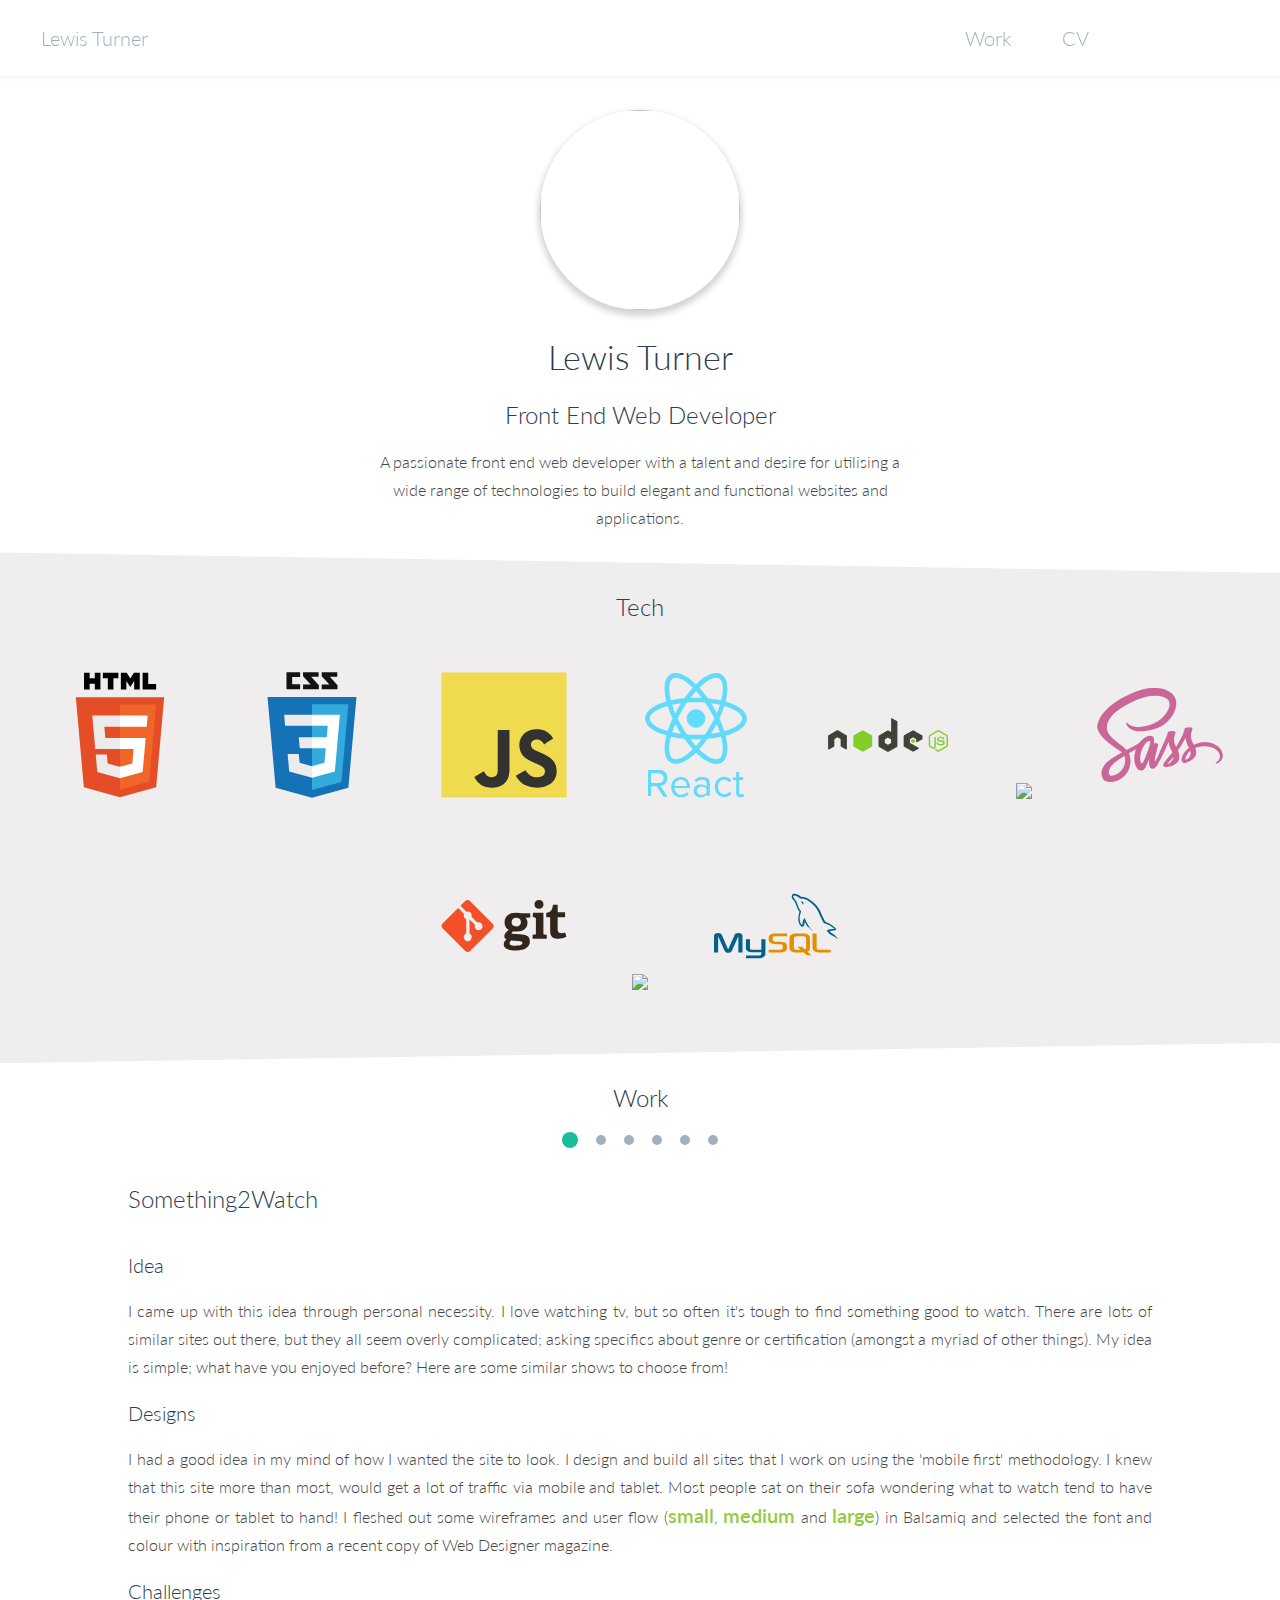
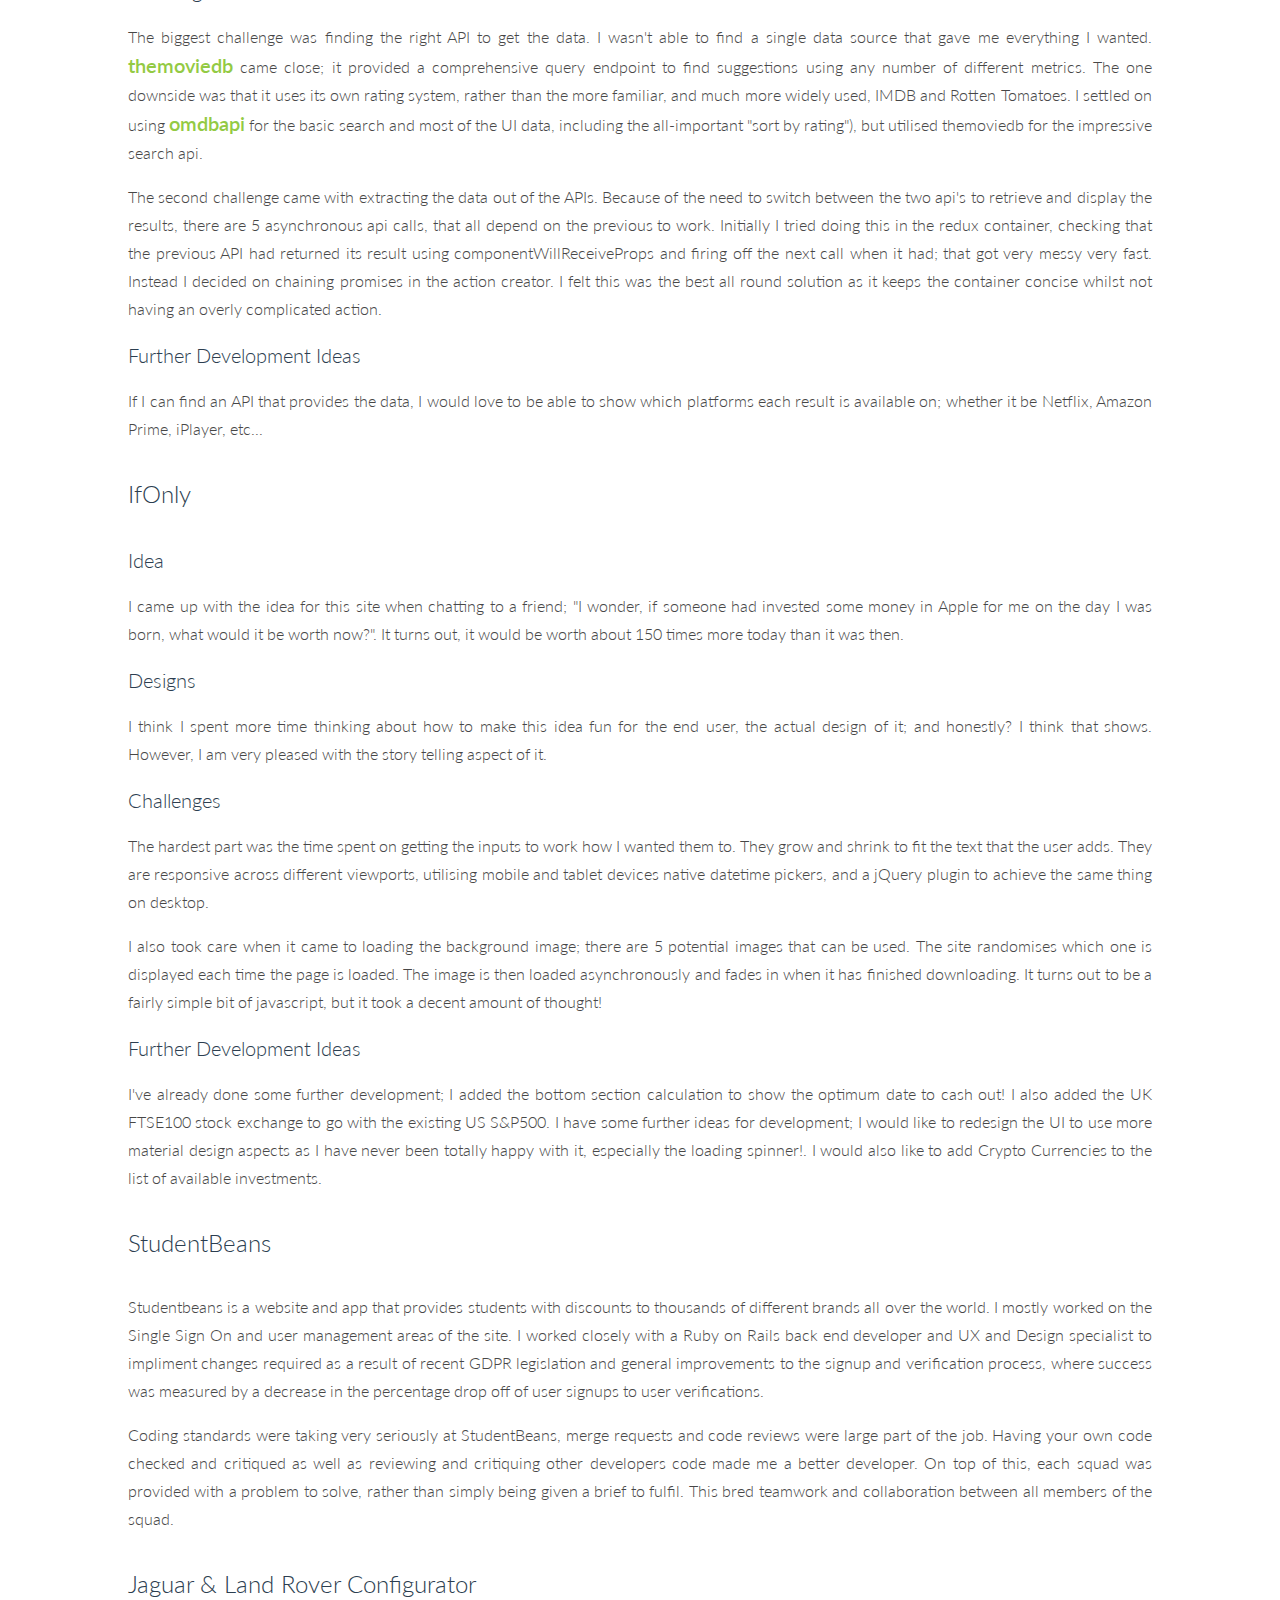
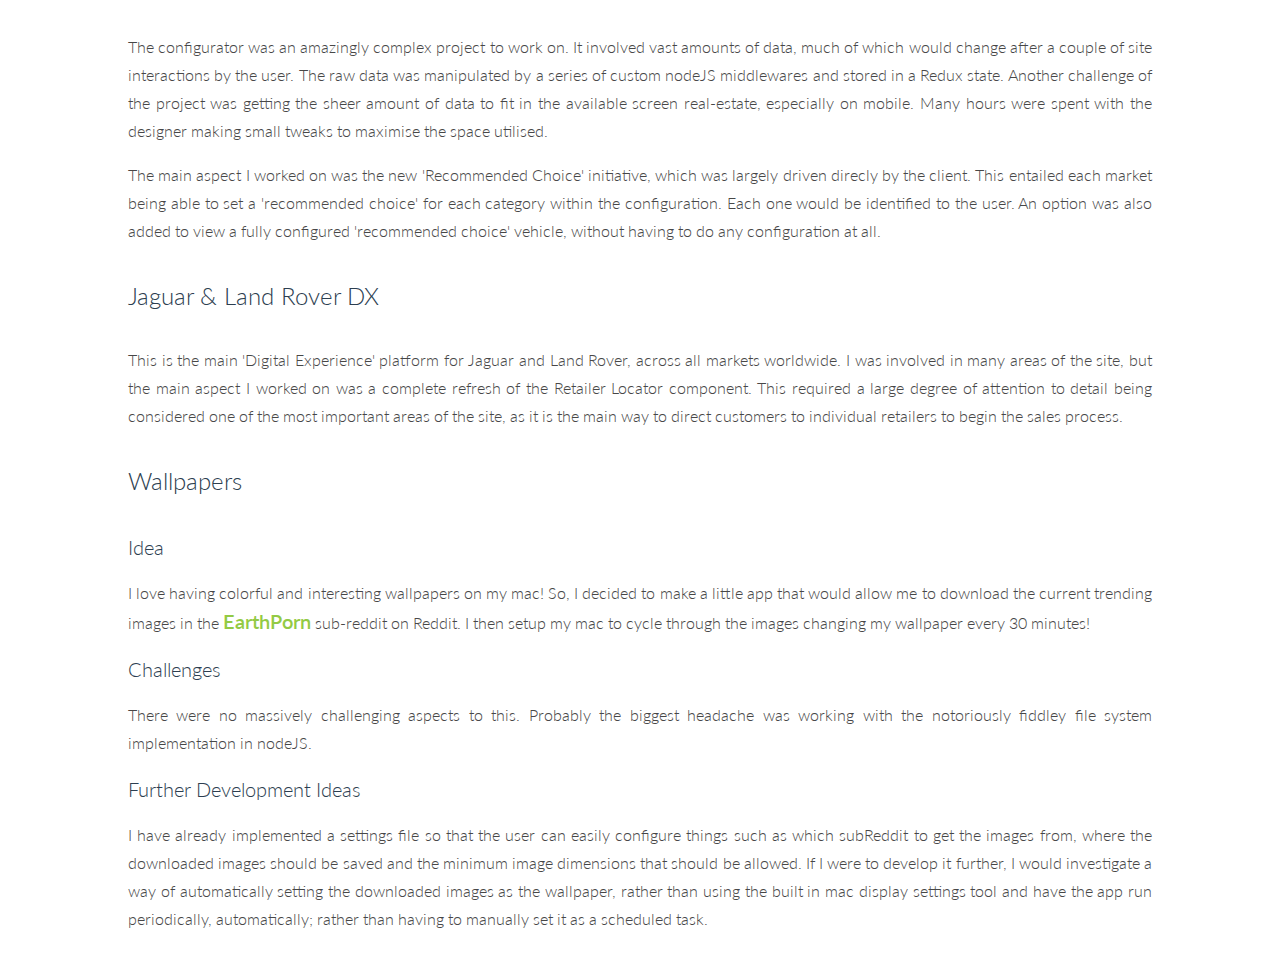
==== commit 57228c6e: "added devicons to carousel, removed protfolio and unused images" ====
--- a/index.html
+++ b/index.html
@@ -32,7 +32,7 @@
     <div class="navContainer">
       <ul class="nav">
         <li class="name"><a>Lewis Turner</a></li>
-        <li><a href="./html/portfolio.html">Work</a></li>
+        <li><a class="work" href="javascript:void(0)">Work</a></li>
         <li><a href="CV.pdf" target="_blank">CV</a></li>
         <li><a href="mailto:lewis@lewiscodes.com" target="_blank"><i class="fas fa-at"></i></a></li>
         <li><a href="https://github.com/lewiscodes" target="_blank"><i class="fab fa-github"></i></a></li>
@@ -65,12 +65,152 @@
           </div>
         </div>
       </div>
-      <div class="section white header">
-        <div class="content">
-        </div>
-      </div>
-      <div class="section grey">
-        <div class="content">
+      <div class="section white work">
+        <div class="content" style="height: 100vh">
+          <h2>Work</h2>
+          <div class="slider">
+            <div class="controlBar">
+              <a href="javascript:void(0)" class="control_prev"><i class="fas fa-arrow-circle-right fa-3x"></i></a>
+              <div class="dots">
+                <span class="dot dot1 selected"></span>
+                <span class="dot dot2"></span>
+                <span class="dot dot3"></span>
+                <span class="dot dot4"></span>
+                <span class="dot dot5"></span>
+                <span class="dot dot6"></span>
+              </div>
+              <a href="javascript:void(0)" class="control_next"><i class="fas fa-arrow-circle-right fa-3x"></i></a>
+            </div>
+            <ul class="clearfix">
+              <li class="slide slide1">
+                <div class="slideContent">
+                  <div class="titleBar">
+                    <div class="title">
+                      <h2>Something2Watch</h2>
+                      <a href="http://www.something2watch.com" target="_blank"><i class="fas fa-external-link-alt fa-lg"></i></a>
+                      <a href="https://github.com/lewiscodes/something2Watch" target="_blank"><i class="fab fa-github fa-lg"></i></a>
+                    </div>
+                    <div class="tech">
+                      <i class="fab fa-react fa-2x"></i>
+                      <i class="fab fa-css3-alt fa-2x"></i>
+                    </div>
+                  </div>
+                  <div>
+                    <h3>Idea</h3>
+                    <p>I came up with this idea through personal necessity. I love watching tv, but so often it's tough to find something good to watch. There are lots of similar sites out there, but they all seem overly complicated; asking specifics about genre or certification (amongst a myriad of other things). My idea is simple; what have you enjoyed before? Here are some similar shows to choose from!</p>
+                    <h3>Designs</h3>
+                    <p>I had a good idea in my mind of how I wanted the site to look. I design and build all sites that I work on using the 'mobile first' methodology. I knew that this site more than most, would get a lot of traffic via mobile and tablet. Most people sat on their sofa wondering what to watch tend to have their phone or tablet to hand! I fleshed out some wireframes and user flow (<a href='../img/something2watch/Something2Watch_small.pdf' target="_">small</a>, <a href='../img/something2watch/Something2Watch_medium.pdf' target="_">medium</a> and <a href='../img/something2watch/Something2Watch_large.pdf' target="_">large</a>) in Balsamiq and selected the font and colour with inspiration from a recent copy of Web Designer magazine.</p>
+                    <h3>Challenges</h3>
+                    <p>The biggest challenge was finding the right API to get the data. I wasn't able to find a single data source that gave me everything I wanted. <a href="https://developers.themoviedb.org/3" target="_">themoviedb</a> came close; it provided a comprehensive query endpoint to find suggestions using any number of different metrics. The one downside was that it uses its own rating system, rather than the more familiar, and much more widely used, IMDB and Rotten Tomatoes. I settled on using <a href="http://www.omdbapi.com/" target"_">omdbapi</a> for the basic search and most of the UI data, including the all-important "sort by rating"), but utilised themoviedb for the impressive search api.</p>
+                    <p>The second challenge came with extracting the data out of the APIs. Because of the need to switch between the two api's to retrieve and display the results, there are 5 asynchronous api calls, that all depend on the previous to work. Initially I tried doing this in the redux container, checking that the previous API had returned its result using componentWillReceiveProps and firing off the next call when it had; that got very messy very fast. Instead I decided on chaining promises in the action creator. I felt this was the best all round solution as it keeps the container concise whilst not having an overly complicated action.</p>
+                    <h3>Further Development Ideas</h3>
+                    <p>If I can find an API that provides the data, I would love to be able to show which platforms each result is available on; whether it be Netflix, Amazon Prime, iPlayer, etc...</p>
+                  </div>
+                </div>
+              </li>
+              <li class="slide slide2">
+                <div class="slideContent">
+                  <div class="titleBar">
+                    <div class="title">
+                      <h2>IfOnly</h2>
+                      <a href="http://www.ifonly.xyz" target="_blank"><i class="fas fa-external-link-alt fa-lg"></i></a>
+                      <a href="https://github.com/lewiscodes/IfOnly" target="_blank"><i class="fab fa-github fa-lg"></i></a>
+                    </div>
+                    <div class="tech">
+                      <i class="fab fa-html5 fa-2x"></i>
+                      <i class="fab fa-sass fa-2x"></i>
+                      <i class="fab fa-js-square fa-2x"></i>
+                    </div>
+                  </div>
+                  <div>
+                    <h3>Idea</h3>
+                    <p>I came up with the idea for this site when chatting to a friend; "I wonder, if someone had invested some money in Apple for me on the day I was born, what would it be worth now?". It turns out, it would be worth about 150 times more today than it was then.</p>
+                    <h3>Designs</h3>
+                    <p>I think I spent more time thinking about how to make this idea fun for the end user, the actual design of it; and honestly? I think that shows. However, I am very pleased with the story telling aspect of it.</p>
+                    <h3>Challenges</h3>
+                    <p>The hardest part was the time spent on getting the inputs to work how I wanted them to. They grow and shrink to fit the text that the user adds. They are responsive across different viewports, utilising mobile and tablet devices native datetime pickers, and a jQuery plugin to achieve the same thing on desktop.</p>
+                    <p>I also took care when it came to loading the background image; there are 5 potential images that can be used. The site randomises which one is displayed each time the page is loaded. The image is then loaded asynchronously and fades in when it has finished downloading. It turns out to be a fairly simple bit of javascript, but it took a decent amount of thought!</p>
+                    <h3>Further Development Ideas</h3>
+                    <p>I've already done some further development; I added the bottom section calculation to show the optimum date to cash out! I also added the UK FTSE100 stock exchange to go with the existing US S&P500. I have some further ideas for development; I would like to redesign the UI to use more material design aspects as I have never been totally happy with it, especially the loading spinner!. I would also like to add Crypto Currencies to the list of available investments.</p>
+                  </div>
+                </div>
+              </li>
+              <li class="slide slide3">
+                <div class="slideContent">
+                  <div class="titleBar">
+                    <div class="title">
+                      <h2>StudentBeans</h2>
+                      <a href="http://www.studentbeans.com" target="_blank"><i class="fas fa-external-link-alt fa-lg"></i></a>
+                    </div>
+                    <div class="tech">
+                      <i class="fab fa-react fa-2x"></i>
+                    </div>
+                  </div>
+                  <div>
+                      <p>Studentbeans is a website and app that provides students with discounts to thousands of different brands all over the world. I mostly worked on the Single Sign On and user management areas of the site. I worked closely with a Ruby on Rails back end developer and UX and Design specialist to impliment changes required as a result of recent GDPR legislation and general improvements to the signup and verification process, where success was measured by a decrease in the percentage drop off of user signups to user verifications.</p>
+                      <p>Coding standards were taking very seriously at StudentBeans, merge requests and code reviews were large part of the job. Having your own code checked and critiqued as well as reviewing and critiquing other developers code made me a better developer. On top of this, each squad was provided with a problem to solve, rather than simply being given a brief to fulfil. This bred teamwork and collaboration between all members of the squad.</p>
+                  </div>
+                </div>
+              </li>
+              <li class="slide slide4">
+                <div class="slideContent">
+                    <div class="titleBar">
+                      <div class="title">
+                        <h2>Jaguar & Land Rover Configurator</h2>
+                        <a href="https://buildyour.landrover.com/lr2/r/model/_/en_gb/l560/3kgxn" target="_blank"><i class="fas fa-external-link-alt fa-lg"></i></a>
+                      </div>
+                      <div class="tech">
+                        <i class="fab fa-react fa-2x"></i>
+                        <i class="fab fa-node fa-2x"></i>
+                      </div>
+                    </div>
+                    <div>
+                      <p>The configurator was an amazingly complex project to work on. It involved vast amounts of data, much of which would change after a couple of site interactions by the user. The raw data was manipulated by a series of custom nodeJS middlewares and stored in a Redux state. Another challenge of the project was getting the sheer amount of data to fit in the available screen real-estate, especially on mobile. Many hours were spent with the designer making small tweaks to maximise the space utilised.</p>
+                      <p>The main aspect I worked on was the new 'Recommended Choice' initiative, which was largely driven direcly by the client. This entailed each market being able to set a 'recommended choice' for each category within the configuration. Each one would be identified to the user. An option was also added to view a fully configured 'recommended choice' vehicle, without having to do any configuration at all.</p>
+                    </div>
+                </div>
+              </li>
+              <li class="slide slide5">
+                <div class="slideContent">
+                  <div class="titleBar">
+                    <div class="title">
+                      <h2>Jaguar & Land Rover DX</h2>
+                      <a href="https://www.landrover.co.uk/index.html" target="_blank"><i class="fas fa-external-link-alt fa-lg"></i></a>
+                    </div>
+                    <div class="tech">
+                      <i class="fab fa-html5 fa-2x"></i>
+                      <i class="fab fa-sass fa-2x"></i>
+                      <i class="fab fa-js-square fa-2x"></i>
+                    </div>
+                  </div>
+                  <div>
+                    <p>This is the main 'Digital Experience' platform for Jaguar and Land Rover, across all markets worldwide. I was involved in many areas of the site, but the main aspect I worked on was a complete refresh of the Retailer Locator component. This required a large degree of attention to detail being considered one of the most important areas of the site, as it is the main way to direct customers to individual retailers to begin the sales process.</p>
+                  </div>
+                </div>
+              </li>
+              <li class="slide slide6">
+                <div class="slideContent">
+                  <div class="titleBar">
+                    <div class="title">
+                      <h2>Wallpapers</h2>
+                      <a href="https://github.com/lewiscodes/Wallpapers" target="_blank"><i class="fab fa-github fa-lg"></i></a>
+                    </div>
+                    <div class="tech">
+                      <i class="fab fa-node fa-2x"></i>
+                    </div>
+                  </div>
+                  <div>
+                    <h3>Idea</h3>
+                    <p>I love having colorful and interesting wallpapers on my mac! So, I decided to make a little app that would allow me to download the current trending images in the <a href="https://www.reddit.com/r/EarthPorn/" target="_">EarthPorn</a> sub-reddit on Reddit. I then setup my mac to cycle through the images changing my wallpaper every 30 minutes!</p>
+                    <h3>Challenges</h3>
+                    <p>There were no massively challenging aspects to this. Probably the biggest headache was working with the notoriously fiddley file system implementation in nodeJS.</p>
+                    <h3>Further Development Ideas</h3>
+                    <p>I have already implemented a settings file so that the user can easily configure things such as which subReddit to get the images from, where the downloaded images should be saved and the minimum image dimensions that should be allowed. If I were to develop it further, I would investigate a way of automatically setting the downloaded images as the wallpaper, rather than using the built in mac display settings tool and have the app run periodically, automatically; rather than having to manually set it as a scheduled task.</p>
+                  </div>
+                </div>
+              </li>
+            </ul>  
+          </div>
         </div>
       </div>
     </div>
--- a/css/index.css
+++ b/css/index.css
@@ -256,6 +256,94 @@
 .bodyContainer .section.technologies .listOfTechnologies {
   padding-bottom: 40px;
 }
+.bodyContainer .slider {
+  position: relative;
+  overflow: hidden;
+  text-align: left;
+}
+.bodyContainer .slider ul {
+  position: relative;
+  padding: 0;
+  list-style: none;
+}
+.bodyContainer .slider .slide {
+  float: left;
+}
+.bodyContainer .slider .slide .slideContent {
+  text-align: justify;
+  padding-left: 10%;
+  padding-right: 10%;
+}
+.bodyContainer .slider .slide .slideContent .titleBar {
+  display: flex;
+}
+.bodyContainer .slider .slide .slideContent .titleBar .title {
+  display: flex;
+  flex-grow: 1;
+}
+.bodyContainer .slider .slide .slideContent .titleBar .title :first-child {
+  margin-right: 12px;
+}
+.bodyContainer .slider .slide .slideContent .titleBar .title a {
+  align-self: center;
+  margin-left: 12px;
+  color: #474747;
+}
+.bodyContainer .slider .slide .slideContent .titleBar .title a:hover {
+  color: #1abc9c;
+}
+.bodyContainer .slider .slide .slideContent .titleBar .tech {
+  color: #474747;
+  align-self: center;
+}
+.bodyContainer .slider .slide .slideContent .titleBar .tech i {
+  margin-left: 12px;
+}
+.bodyContainer .slider .controlBar {
+  display: flex;
+  justify-content: space-between;
+}
+.bodyContainer .slider .controlBar a.control_prev, .bodyContainer .slider .controlBar a.control_next {
+  color: #a1b1bc;
+}
+.bodyContainer .slider .controlBar a.control_prev:hover, .bodyContainer .slider .controlBar a.control_next:hover {
+  color: #1abc9c;
+}
+.bodyContainer .slider .controlBar a.control_prev {
+  margin-left: 10%;
+}
+.bodyContainer .slider .controlBar a.control_prev i {
+  transform: rotate(180deg);
+}
+.bodyContainer .slider .controlBar a.control_next {
+  margin-right: 10%;
+}
+.bodyContainer .slider .controlBar .dots {
+  display: flex;
+}
+.bodyContainer .slider .controlBar .dots .dot {
+  display: inline-block;
+  width: 10px;
+  height: 10px;
+  background-color: #a1b1bc;
+  border-radius: 50%;
+  margin-left: 18px;
+  align-self: center;
+}
+.bodyContainer .slider .controlBar .dots .dot:first-child {
+  margin-left: 0;
+}
+.bodyContainer .slider .controlBar .dots .dot.selected {
+  background-color: #1abc9c;
+  width: 16px;
+  height: 16px;
+}
+
+.clearfix::after {
+  content: "";
+  clear: both;
+  display: table;
+}
 
 @media (min-width: 641px) {
   .bodyContainer .section.header .me {
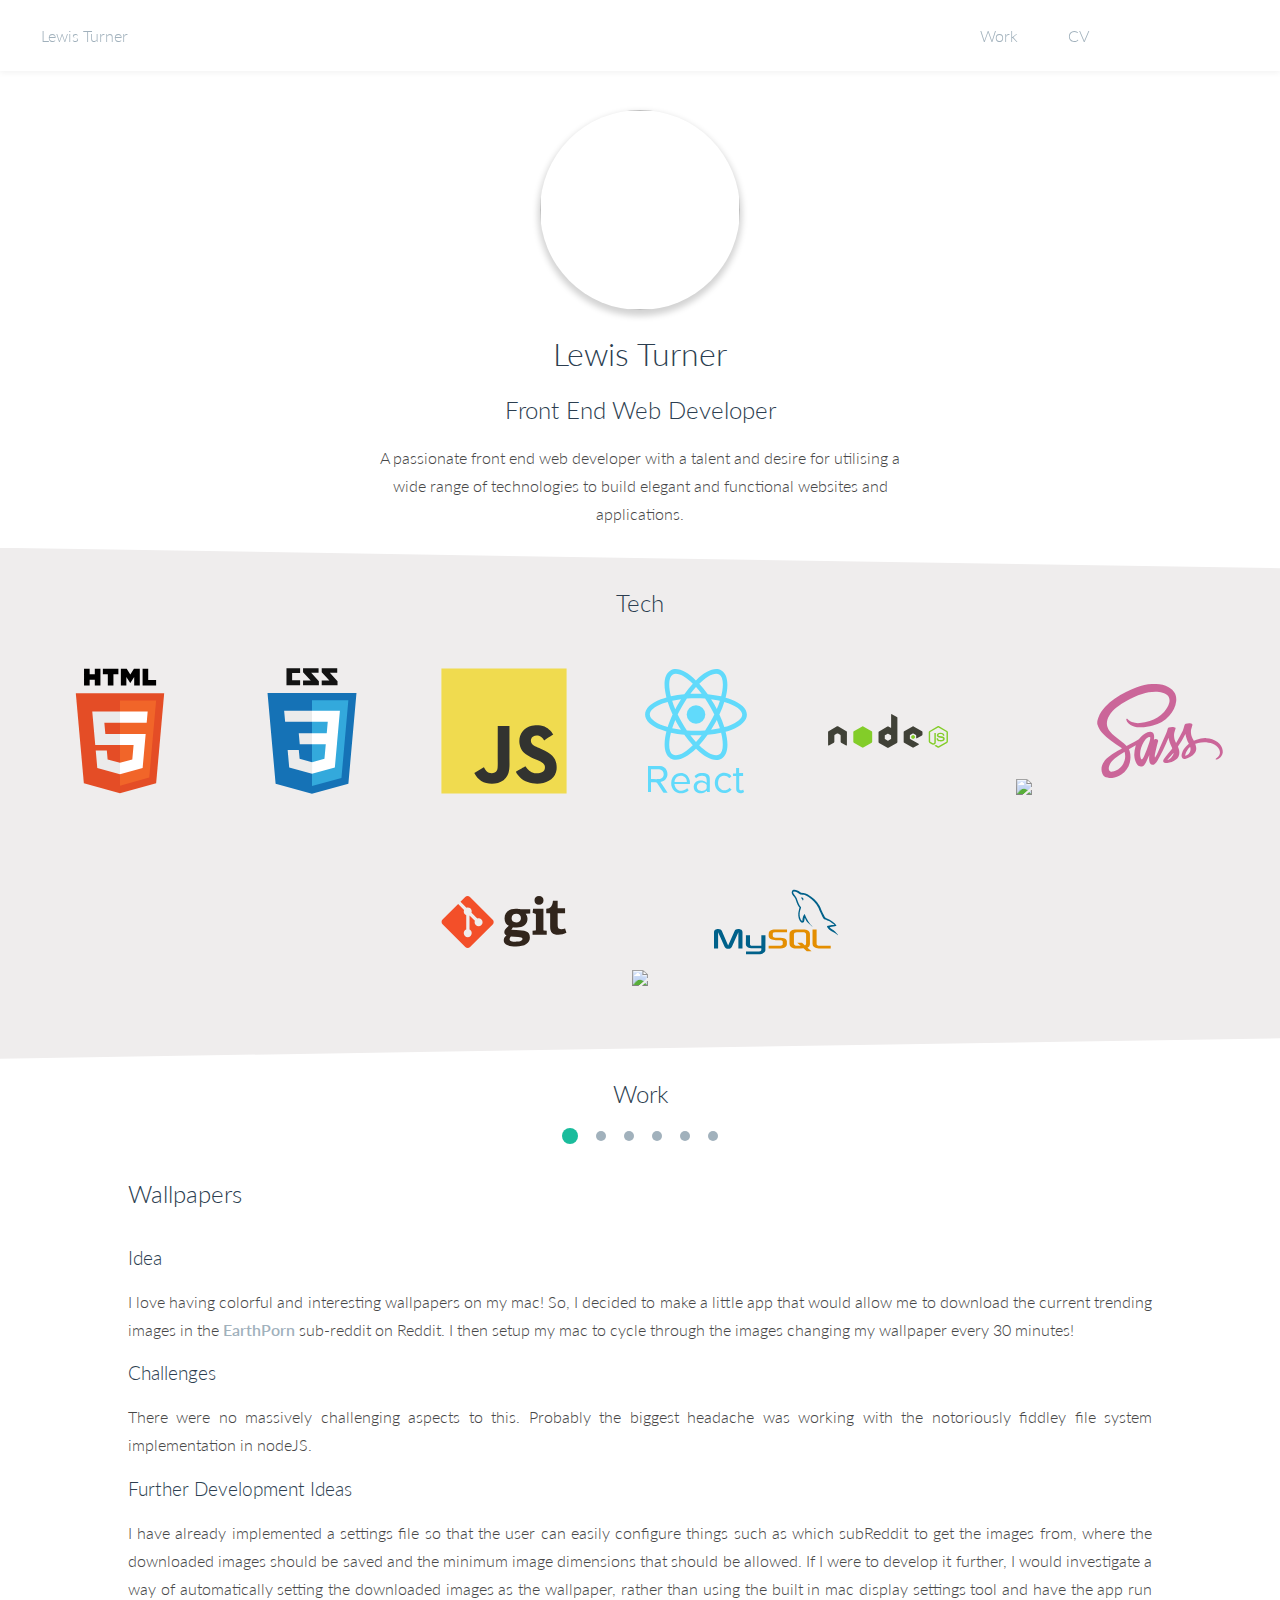
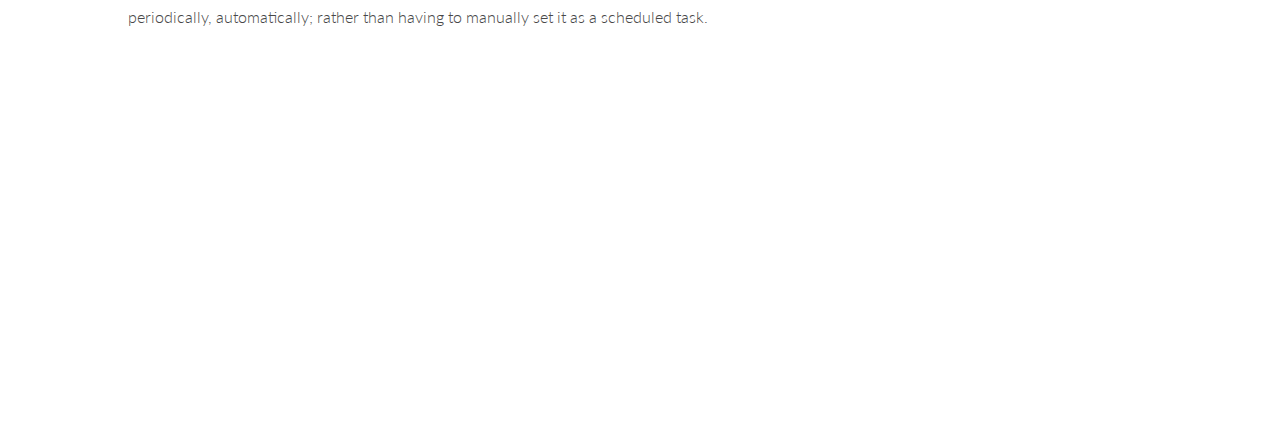
==== commit 8db41292: "better carousel styling on mobile, fixed mobile nav bugs, removed some crappy style overides" ====
--- a/index.html
+++ b/index.html
@@ -12,7 +12,7 @@
   <body>
     <div class="mobileNavContainer">
       <div class="mobileTopBar">
-        <a href="index.html">Lewis Turner</a>
+        <a class="name" href="javascript:void(0)">Lewis Turner</a>
         <div class="mobileNavButton closed">
           <div class="one"></div>
           <div class="two"></div>
@@ -21,7 +21,7 @@
       </div>
       <div class="mobileNavWrapper closed">
         <ul class="mobileNav">
-        <li><a href="./html/portfolio.html">Work</a></li>
+        <li><a class="work" href="javascript:void(0)">Work</a></li>
         <li><a href="CV.pdf" target="_blank">CV</a></li>
         <li><a href="mailto:lewis@lewiscodes.com" target="_blank"><i class="fas fa-at"></i></a></li>
         <li><a href="https://github.com/lewiscodes" target="_blank"><i class="fab fa-github"></i></a></li>
@@ -85,8 +85,8 @@
               <li class="slide slide1">
                 <div class="slideContent">
                   <div class="titleBar">
-                    <div class="title">
-                      <h2>Something2Watch</h2>
+                    <h2>Something2Watch</h2>
+                    <div class="links">
                       <a href="http://www.something2watch.com" target="_blank"><i class="fas fa-external-link-alt fa-lg"></i></a>
                       <a href="https://github.com/lewiscodes/something2Watch" target="_blank"><i class="fab fa-github fa-lg"></i></a>
                     </div>
@@ -111,10 +111,10 @@
               <li class="slide slide2">
                 <div class="slideContent">
                   <div class="titleBar">
-                    <div class="title">
-                      <h2>IfOnly</h2>
-                      <a href="http://www.ifonly.xyz" target="_blank"><i class="fas fa-external-link-alt fa-lg"></i></a>
-                      <a href="https://github.com/lewiscodes/IfOnly" target="_blank"><i class="fab fa-github fa-lg"></i></a>
+                    <h2>IfOnly</h2>
+                    <div class="links">
+                        <a href="http://www.ifonly.xyz" target="_blank"><i class="fas fa-external-link-alt fa-lg"></i></a>
+                        <a href="https://github.com/lewiscodes/IfOnly" target="_blank"><i class="fab fa-github fa-lg"></i></a>
                     </div>
                     <div class="tech">
                       <i class="fab fa-html5 fa-2x"></i>
@@ -138,8 +138,8 @@
               <li class="slide slide3">
                 <div class="slideContent">
                   <div class="titleBar">
-                    <div class="title">
-                      <h2>StudentBeans</h2>
+                    <h2>StudentBeans</h2>
+                    <div class="links">
                       <a href="http://www.studentbeans.com" target="_blank"><i class="fas fa-external-link-alt fa-lg"></i></a>
                     </div>
                     <div class="tech">
@@ -155,8 +155,8 @@
               <li class="slide slide4">
                 <div class="slideContent">
                     <div class="titleBar">
-                      <div class="title">
-                        <h2>Jaguar & Land Rover Configurator</h2>
+                      <h2>Jaguar & Land Rover Configurator</h2>
+                      <div class="links">
                         <a href="https://buildyour.landrover.com/lr2/r/model/_/en_gb/l560/3kgxn" target="_blank"><i class="fas fa-external-link-alt fa-lg"></i></a>
                       </div>
                       <div class="tech">
@@ -173,8 +173,8 @@
               <li class="slide slide5">
                 <div class="slideContent">
                   <div class="titleBar">
-                    <div class="title">
-                      <h2>Jaguar & Land Rover DX</h2>
+                    <h2>Jaguar & Land Rover DX</h2>
+                    <div class="links">
                       <a href="https://www.landrover.co.uk/index.html" target="_blank"><i class="fas fa-external-link-alt fa-lg"></i></a>
                     </div>
                     <div class="tech">
@@ -191,8 +191,8 @@
               <li class="slide slide6">
                 <div class="slideContent">
                   <div class="titleBar">
-                    <div class="title">
-                      <h2>Wallpapers</h2>
+                    <h2>Wallpapers</h2>
+                    <div class="links">
                       <a href="https://github.com/lewiscodes/Wallpapers" target="_blank"><i class="fab fa-github fa-lg"></i></a>
                     </div>
                     <div class="tech">
@@ -216,6 +216,5 @@
     </div>
     <script src="https://ajax.googleapis.com/ajax/libs/jquery/3.1.1/jquery.min.js"></script>
     <script src="js/index.js"></script>
-    <script src="js/nav.js"></script>
   </body>
 </html>
--- a/css/index.css
+++ b/css/index.css
@@ -4,13 +4,11 @@
 
 h1 {
   color: #2c3e50;
-  font-size: 34px;
   font-weight: 300;
 }
 
 h2 {
   color: #2c3e50;
-  font-size: 18px;
   font-weight: 300;
 }
 @media (min-width: 641px) {
@@ -21,23 +19,23 @@
 
 h3 {
   color: #2c3e50;
-  font-size: 20px;
   font-weight: 300;
 }
 
 p {
   color: #474747;
-  font-size: 16px;
   font-weight: 300;
   line-height: 28px;
 }
 
 a {
-  color: #93ca44;
+  color: #a1b1bc;
   cursor: pointer;
-  font-size: 20px;
   font-weight: 600;
   text-decoration: none;
+}
+a:hover {
+  color: #1abc9c;
 }
 
 .listOfTechnologies {
@@ -231,18 +229,6 @@
   border-radius: 100%;
   box-shadow: 0 4px 6px 2px lightGrey;
 }
-.bodyContainer .section.header .github {
-  width: 40px;
-  margin-right: 25px;
-}
-.bodyContainer .section.header .email {
-  width: 40px;
-  margin-right: 25px;
-}
-.bodyContainer .section.header .instagram {
-  width: 40px;
-  margin-left: 20px;
-}
 .bodyContainer .section.header .personalStatement {
   margin: auto;
   padding-left: 10%;
@@ -271,33 +257,38 @@
 }
 .bodyContainer .slider .slide .slideContent {
   text-align: justify;
-  padding-left: 10%;
-  padding-right: 10%;
+  padding-left: 3%;
+  padding-right: 3%;
 }
 .bodyContainer .slider .slide .slideContent .titleBar {
   display: flex;
-}
-.bodyContainer .slider .slide .slideContent .titleBar .title {
-  display: flex;
-  flex-grow: 1;
-}
-.bodyContainer .slider .slide .slideContent .titleBar .title :first-child {
-  margin-right: 12px;
-}
-.bodyContainer .slider .slide .slideContent .titleBar .title a {
-  align-self: center;
+  flex-direction: column;
+  align-items: center;
+}
+.bodyContainer .slider .slide .slideContent .titleBar h2 {
+  text-align: center;
+}
+.bodyContainer .slider .slide .slideContent .titleBar .links {
+  margin-bottom: 24px;
+}
+.bodyContainer .slider .slide .slideContent .titleBar .links a {
+  color: #474747;
   margin-left: 12px;
-  color: #474747;
-}
-.bodyContainer .slider .slide .slideContent .titleBar .title a:hover {
+}
+.bodyContainer .slider .slide .slideContent .titleBar .links a:first-child {
+  margin-left: 0;
+}
+.bodyContainer .slider .slide .slideContent .titleBar .links a:hover {
   color: #1abc9c;
 }
 .bodyContainer .slider .slide .slideContent .titleBar .tech {
   color: #474747;
-  align-self: center;
 }
 .bodyContainer .slider .slide .slideContent .titleBar .tech i {
   margin-left: 12px;
+}
+.bodyContainer .slider .slide .slideContent .titleBar .tech i:first-child {
+  margin-left: 0;
 }
 .bodyContainer .slider .controlBar {
   display: flex;
@@ -310,13 +301,13 @@
   color: #1abc9c;
 }
 .bodyContainer .slider .controlBar a.control_prev {
-  margin-left: 10%;
+  margin-left: 3%;
 }
 .bodyContainer .slider .controlBar a.control_prev i {
   transform: rotate(180deg);
 }
 .bodyContainer .slider .controlBar a.control_next {
-  margin-right: 10%;
+  margin-right: 3%;
 }
 .bodyContainer .slider .controlBar .dots {
   display: flex;
@@ -353,6 +344,24 @@
   .bodyContainer .section.header .personalStatement {
     width: 550px;
   }
+  .bodyContainer .section .slider .slide .slideContent {
+    padding-left: 10%;
+    padding-right: 10%;
+  }
+  .bodyContainer .section .slider .slide .slideContent .titleBar {
+    flex-direction: row;
+  }
+  .bodyContainer .section .slider .slide .slideContent .titleBar .links {
+    flex-grow: 1;
+    margin-bottom: 0;
+    margin-left: 24px;
+  }
+  .bodyContainer .section .controlBar a.control_prev {
+    margin-left: 10%;
+  }
+  .bodyContainer .section .controlBar a.control_next {
+    margin-right: 10%;
+  }
 }
 
 /*# sourceMappingURL=index.css.map */
